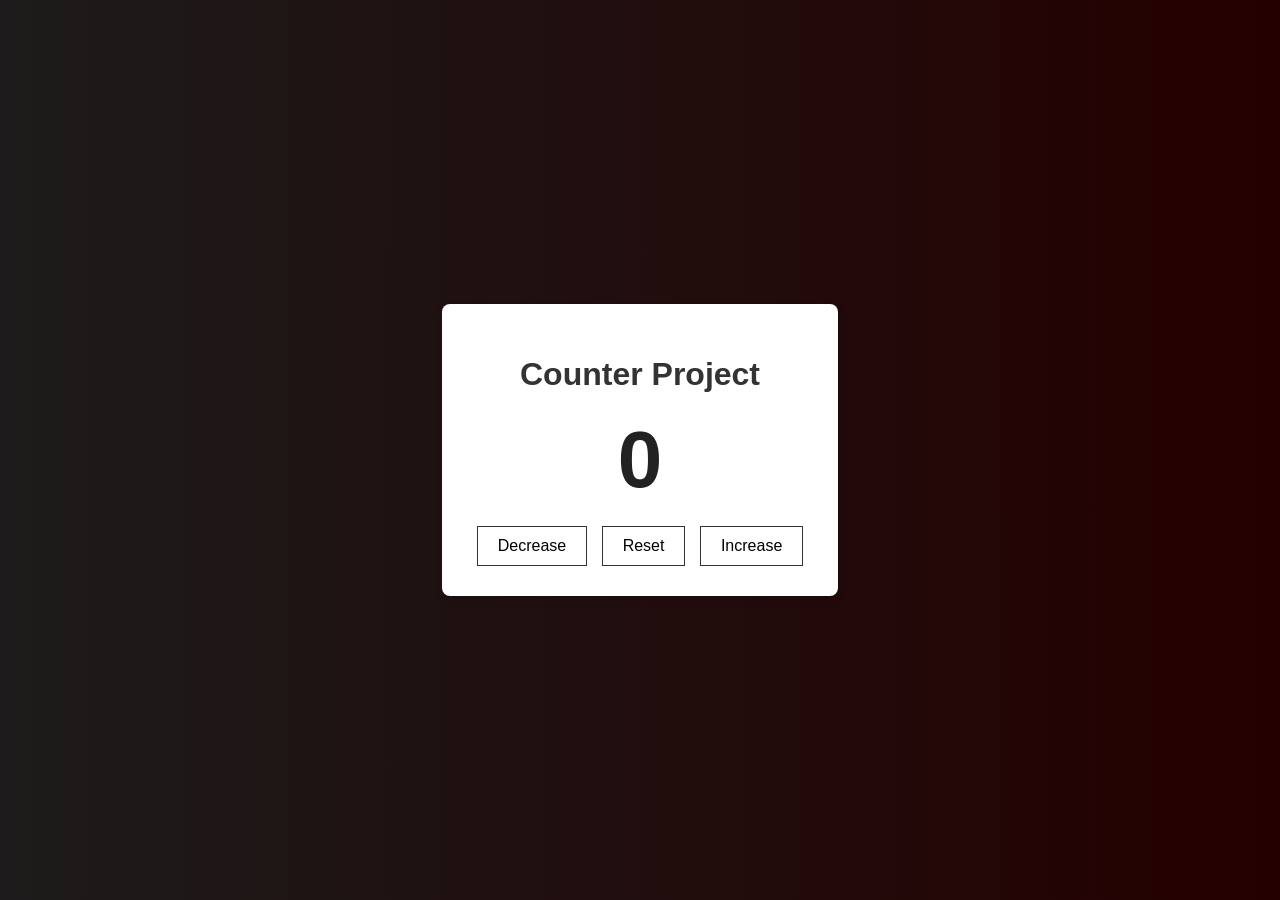
==== index.html @ afe7338d "Adding the 1-counter-app" ====
<!DOCTYPE html>
<html lang="en">

<head>
    <meta charset="UTF-8">
    <meta name="viewport" content="width=device-width, initial-scale=1.0">
    <title>Counter Project</title>
    <link rel="stylesheet" href="style.css">
</head>

<body>
    <div class="container">
        <h1>Counter Project</h1>
        <div id="counter">0</div>

        <div class="buttons">
            <button id="decBtn" class="btn dec">Decrease</button>
            <button id="resetBtn" class="btn reset">Reset</button>
            <button id="incBtn" class="btn inc">Increase</button>
        </div>
    </div>

    <script src="script.js"></script>
</body>

</html>
---- style.css ----
body {
    background: linear-gradient(to right, #1d1b1b, #250000);
    font-family: Arial, Helvetica, sans-serif;
    display: flex;
    justify-content: center;
    align-items: center;
    height: 100vh;
    margin: 0;
}

.container {
    text-align: center;
    background: white;
    padding: 30px;
    border-radius: 8px;
    box-shadow: 0 4px 10px rgba(0, 0, 0, 0.1);
}

h1 {
    color: #333;
    font-size: 2rem;
}

#counter {
    font-size: 5rem;
    font-weight: bold;
    margin: 20px 0;
    color: #222;
}

/* Button styles */
.btn {
    padding: 10px 20px;
    font-size: 1rem;
    margin: 0 5px;
    cursor: pointer;
    border: 1px solid #333;
    background: white;
    transition: 0.2s;
}

.btn:hover {
    background: #333;
    color: white;
}

.dec:hover {
    background: #e74c3c;
    border-color: #e74c3c;
}

.inc:hover {
    background: #2ecc71;
    border-color: #2ecc71;
}

.reset:hover {
    background: #3498db;
    border-color: #3498db;
}
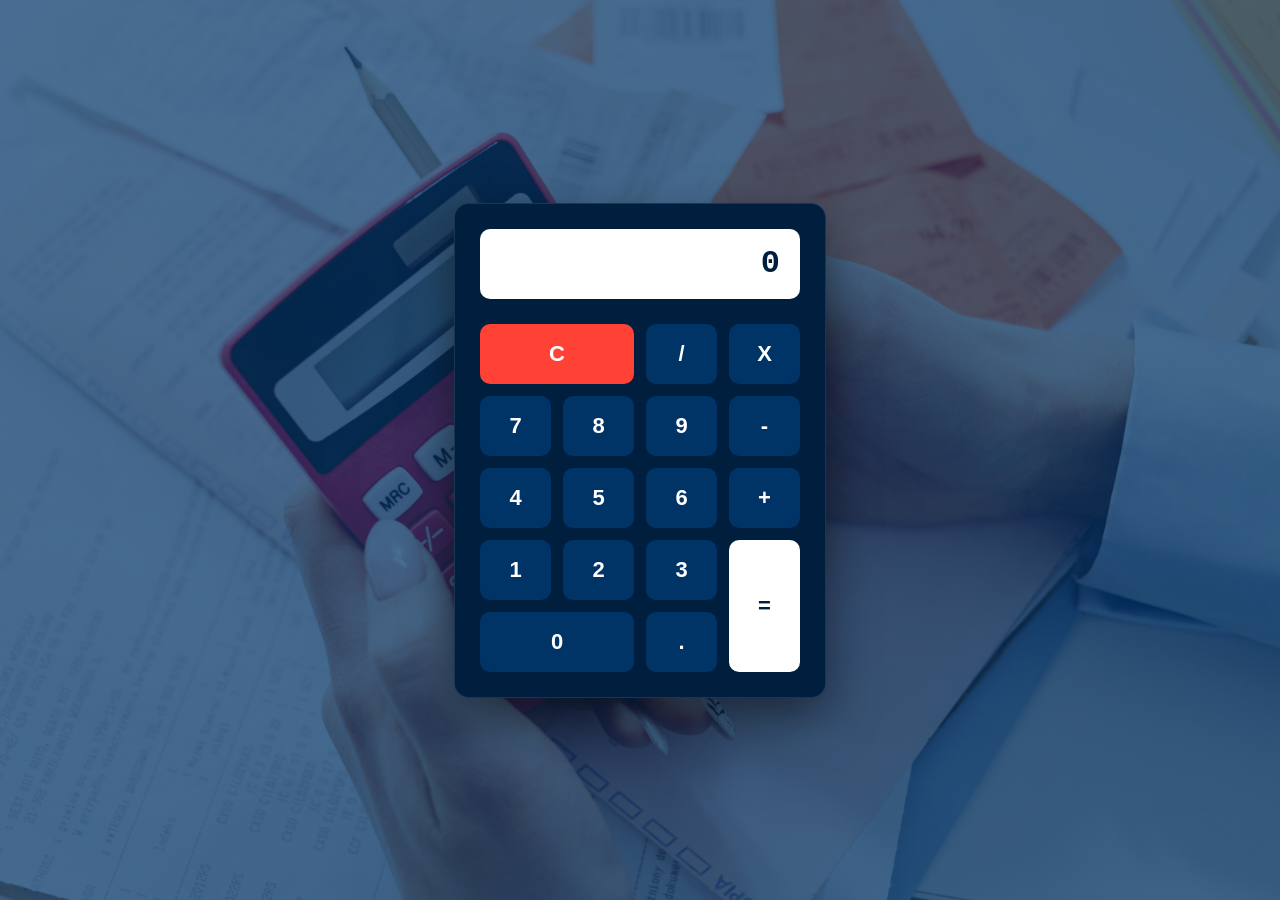
==== commit 790ce49a: "Add 4-calculator project" ====
--- a/index.html
+++ b/index.html
@@ -4,22 +4,39 @@
 <head>
     <meta charset="UTF-8">
     <meta name="viewport" content="width=device-width, initial-scale=1.0">
-    <title>Counter Project</title>
+    <title>Calculator</title>
     <link rel="stylesheet" href="style.css">
 </head>
 
 <body>
-    <div class="container">
-        <h1>Counter Project</h1>
-        <div id="counter">0</div>
+    <div class="main-wrap">
+        <div class="calc-box">
+            <div id="screen" class="display-area">0</div>
+            <div class="btn-grid">
+                <button class="btn btn-clear" onclick="clearAll()">C</button>
+                <button class="btn btn-op" onclick="setOp('/')">/</button>
+                <button class="btn btn-op" onclick="setOp('*')">X</button>
 
-        <div class="buttons">
-            <button id="decBtn" class="btn dec">Decrease</button>
-            <button id="resetBtn" class="btn reset">Reset</button>
-            <button id="incBtn" class="btn inc">Increase</button>
+                <button class="btn" onclick="addNum('7')">7</button>
+                <button class="btn" onclick="addNum('8')">8</button>
+                <button class="btn" onclick="addNum('9')">9</button>
+                <button class="btn btn-op" onclick="setOp('-')">-</button>
+
+                <button class="btn" onclick="addNum('4')">4</button>
+                <button class="btn" onclick="addNum('5')">5</button>
+                <button class="btn" onclick="addNum('6')">6</button>
+                <button class="btn btn-op" onclick="setOp('+')">+</button>
+
+                <button class="btn" onclick="addNum('1')">1</button>
+                <button class="btn" onclick="addNum('2')">2</button>
+                <button class="btn" onclick="addNum('3')">3</button>
+                <button class="btn btn-eq" onclick="calcResult()">=</button>
+
+                <button class="btn btn-zero" onclick="addNum('0')">0</button>
+                <button class="btn" onclick="addNum('.')">.</button>
+            </div>
         </div>
     </div>
-
     <script src="script.js"></script>
 </body>
 
--- a/style.css
+++ b/style.css
@@ -1,60 +1,105 @@
 body {
-    background: linear-gradient(to right, #1d1b1b, #250000);
-    font-family: Arial, Helvetica, sans-serif;
+    font-family: 'Segoe UI', Arial, sans-serif;
+    background: linear-gradient(rgba(0, 51, 102, 0.7), rgba(0, 51, 102, 0.7)), url('assets/bg.jpg');
+    background-size: cover;
+    background-position: center;
+    background-attachment: fixed;
+    height: 100vh;
+    margin: 0;
     display: flex;
     justify-content: center;
     align-items: center;
-    height: 100vh;
-    margin: 0;
+    color: white;
 }
 
-.container {
-    text-align: center;
-    background: white;
-    padding: 30px;
-    border-radius: 8px;
-    box-shadow: 0 4px 10px rgba(0, 0, 0, 0.1);
+.calc-box {
+    background: #001f3f;
+    padding: 25px;
+    border-radius: 15px;
+    width: 320px;
+    box-shadow: 0 20px 50px rgba(0, 0, 0, 0.5);
+    border: 1px solid rgba(255, 255, 255, 0.1);
 }
 
-h1 {
-    color: #333;
-    font-size: 2rem;
+.display-area {
+    background: #ffffff;
+    color: #001f3f;
+    height: 70px;
+    margin-bottom: 25px;
+    border-radius: 10px;
+    font-size: 32px;
+    display: flex;
+    align-items: center;
+    justify-content: flex-end;
+    padding: 0 20px;
+    font-family: 'Courier New', Courier, monospace;
+    font-weight: bold;
+    overflow: hidden;
+    overflow-wrap: break-word;
+    word-break: break-all;
 }
 
-#counter {
-    font-size: 5rem;
-    font-weight: bold;
-    margin: 20px 0;
-    color: #222;
+
+.btn-grid {
+    display: grid;
+    grid-template-columns: repeat(4, 1fr);
+    gap: 12px;
 }
 
-/* Button styles */
 .btn {
-    padding: 10px 20px;
-    font-size: 1rem;
-    margin: 0 5px;
+    height: 60px;
+    font-size: 22px;
+    font-weight: 600;
     cursor: pointer;
-    border: 1px solid #333;
-    background: white;
-    transition: 0.2s;
+    border: none;
+    border-radius: 10px;
+    background: #003366;
+    color: white;
+    transition: all 0.2s ease;
 }
 
 .btn:hover {
-    background: #333;
-    color: white;
+    background: #004080;
+    transform: scale(1.05);
 }
 
-.dec:hover {
-    background: #e74c3c;
-    border-color: #e74c3c;
+.btn:active {
+    transform: scale(0.95);
 }
 
-.inc:hover {
-    background: #2ecc71;
-    border-color: #2ecc71;
+.btn-eq {
+    background: #ffffff;
+    color: #001f3f;
+    grid-row: span 2;
+    height: 132px;
 }
 
-.reset:hover {
-    background: #3498db;
-    border-color: #3498db;
+.btn-eq:hover {
+    background: #eeeeee;
+}
+
+.btn-clear {
+    background: #ff4136;
+    color: white;
+    grid-column: span 2;
+}
+
+.btn-clear:hover {
+    background: #ff6056;
+}
+
+
+.btn-zero {
+    grid-column: span 2;
+}
+
+
+h2 {
+    text-transform: uppercase;
+    letter-spacing: 2px;
+    margin-bottom: 30px;
+}
+
+.main-wrap {
+    perspective: 1000px;
 }
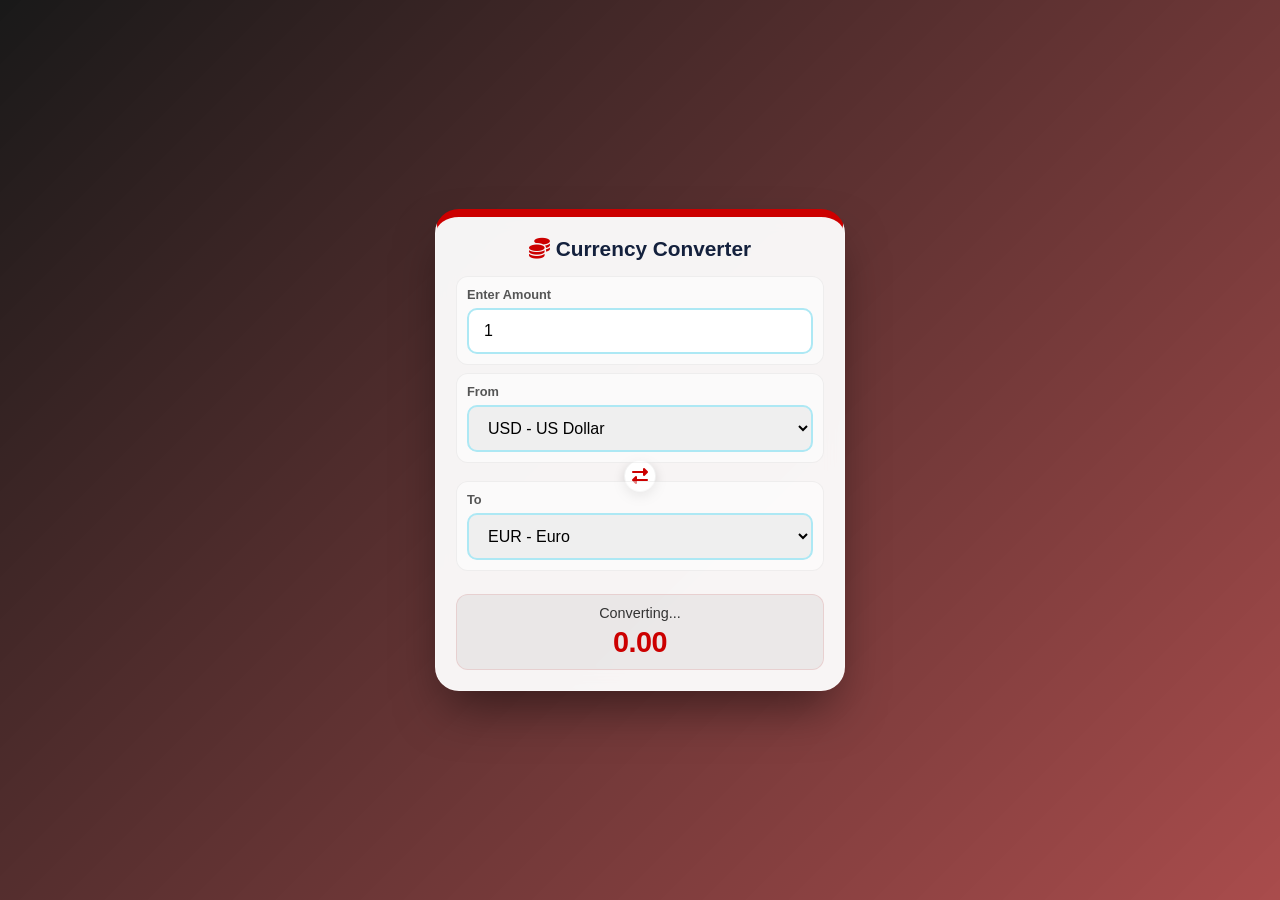
==== commit 9223a2dc: "Adding 11-currency-converter Project" ====
--- a/index.html
+++ b/index.html
@@ -1,43 +1,60 @@
-<!DOCTYPE html>
-<html lang="en">
-
-<head>
-    <meta charset="UTF-8">
-    <meta name="viewport" content="width=device-width, initial-scale=1.0">
-    <title>Calculator</title>
-    <link rel="stylesheet" href="style.css">
-</head>
-
-<body>
-    <div class="main-wrap">
-        <div class="calc-box">
-            <div id="screen" class="display-area">0</div>
-            <div class="btn-grid">
-                <button class="btn btn-clear" onclick="clearAll()">C</button>
-                <button class="btn btn-op" onclick="setOp('/')">/</button>
-                <button class="btn btn-op" onclick="setOp('*')">X</button>
-
-                <button class="btn" onclick="addNum('7')">7</button>
-                <button class="btn" onclick="addNum('8')">8</button>
-                <button class="btn" onclick="addNum('9')">9</button>
-                <button class="btn btn-op" onclick="setOp('-')">-</button>
-
-                <button class="btn" onclick="addNum('4')">4</button>
-                <button class="btn" onclick="addNum('5')">5</button>
-                <button class="btn" onclick="addNum('6')">6</button>
-                <button class="btn btn-op" onclick="setOp('+')">+</button>
-
-                <button class="btn" onclick="addNum('1')">1</button>
-                <button class="btn" onclick="addNum('2')">2</button>
-                <button class="btn" onclick="addNum('3')">3</button>
-                <button class="btn btn-eq" onclick="calcResult()">=</button>
-
-                <button class="btn btn-zero" onclick="addNum('0')">0</button>
-                <button class="btn" onclick="addNum('.')">.</button>
-            </div>
-        </div>
-    </div>
-    <script src="script.js"></script>
-</body>
-
+<!DOCTYPE html>
+<html lang="en">
+
+<head>
+    <meta charset="UTF-8">
+    <meta name="viewport" content="width=device-width, initial-scale=1.0">
+    <title>Global Currency Converter</title>
+    <link rel="stylesheet" href="style.css">
+    <!-- Font Awesome for icons -->
+    <link rel="stylesheet" href="https://cdnjs.cloudflare.com/ajax/libs/font-awesome/6.4.0/css/all.min.css">
+</head>
+
+<body>
+    <div class="background">
+        <span></span><span></span><span></span><span></span><span></span>
+        <span></span><span></span><span></span><span></span><span></span>
+        <span></span><span></span><span></span><span></span>
+    </div>
+    <div class="page-overlay"></div>
+
+    <main class="converter-container">
+        <div class="converter-card">
+            <h1><i class="fas fa-coins"></i> Currency Converter</h1>
+
+            <div class="input-group">
+                <label for="amount">Enter Amount</label>
+                <input type="number" id="amount" value="1" placeholder="100.00">
+            </div>
+
+            <div class="conversion-row">
+                <div class="select-group">
+                    <label>From</label>
+                    <select id="from-currency">
+                        <option value="USD">USD - US Dollar</option>
+                    </select>
+                </div>
+
+                <div class="swap-icon">
+                    <i class="fas fa-exchange-alt"></i>
+                </div>
+
+                <div class="select-group">
+                    <label>To</label>
+                    <select id="to-currency">
+                        <option value="EUR">EUR - Euro</option>
+                    </select>
+                </div>
+            </div>
+
+            <div class="result-area">
+                <p id="conversion-text">Converting...</p>
+                <h2 id="result-text">0.00</h2>
+            </div>
+        </div>
+    </main>
+
+    <script src="script.js"></script>
+</body>
+
 </html>
--- a/style.css
+++ b/style.css
@@ -1,105 +1,164 @@
-body {
-    font-family: 'Segoe UI', Arial, sans-serif;
-    background: linear-gradient(rgba(0, 51, 102, 0.7), rgba(0, 51, 102, 0.7)), url('assets/bg.jpg');
-    background-size: cover;
-    background-position: center;
-    background-attachment: fixed;
-    height: 100vh;
-    margin: 0;
-    display: flex;
-    justify-content: center;
-    align-items: center;
-    color: white;
-}
-
-.calc-box {
-    background: #001f3f;
-    padding: 25px;
-    border-radius: 15px;
-    width: 320px;
-    box-shadow: 0 20px 50px rgba(0, 0, 0, 0.5);
-    border: 1px solid rgba(255, 255, 255, 0.1);
-}
-
-.display-area {
-    background: #ffffff;
-    color: #001f3f;
-    height: 70px;
-    margin-bottom: 25px;
-    border-radius: 10px;
-    font-size: 32px;
-    display: flex;
-    align-items: center;
-    justify-content: flex-end;
-    padding: 0 20px;
-    font-family: 'Courier New', Courier, monospace;
-    font-weight: bold;
-    overflow: hidden;
-    overflow-wrap: break-word;
-    word-break: break-all;
-}
-
-
-.btn-grid {
-    display: grid;
-    grid-template-columns: repeat(4, 1fr);
-    gap: 12px;
-}
-
-.btn {
-    height: 60px;
-    font-size: 22px;
-    font-weight: 600;
-    cursor: pointer;
-    border: none;
-    border-radius: 10px;
-    background: #003366;
-    color: white;
-    transition: all 0.2s ease;
-}
-
-.btn:hover {
-    background: #004080;
-    transform: scale(1.05);
-}
-
-.btn:active {
-    transform: scale(0.95);
-}
-
-.btn-eq {
-    background: #ffffff;
-    color: #001f3f;
-    grid-row: span 2;
-    height: 132px;
-}
-
-.btn-eq:hover {
-    background: #eeeeee;
-}
-
-.btn-clear {
-    background: #ff4136;
-    color: white;
-    grid-column: span 2;
-}
-
-.btn-clear:hover {
-    background: #ff6056;
-}
-
-
-.btn-zero {
-    grid-column: span 2;
-}
-
-
-h2 {
-    text-transform: uppercase;
-    letter-spacing: 2px;
-    margin-bottom: 30px;
-}
-
-.main-wrap {
-    perspective: 1000px;
+* {
+    margin: 0;
+    padding: 0;
+    box-sizing: border-box;
+    font-family: 'Segoe UI', Tahoma, Geneva, Verdana, sans-serif;
+}
+
+body {
+    min-height: 100vh;
+    display: flex;
+    justify-content: center;
+    align-items: center;
+    background: url('assets/bg.jpg') no-repeat center center fixed;
+    background-size: cover;
+    padding: 40px 0;
+}
+
+.page-overlay {
+    position: fixed;
+    top: 0;
+    left: 0;
+    width: 100%;
+    height: 100%;
+    background: linear-gradient(135deg, rgba(0, 0, 0, 0.9) 0%, rgba(133, 0, 0, 0.7) 100%);
+    z-index: 1;
+}
+
+.converter-container {
+    position: relative;
+    z-index: 10;
+    width: 100%;
+    max-width: 450px;
+    padding: 20px;
+}
+
+.converter-card {
+    background: rgba(255, 255, 255, 0.95);
+    backdrop-filter: blur(10px);
+    padding: 20px;
+    border-radius: 24px;
+    box-shadow: 0 25px 50px -12px rgba(0, 0, 0, 0.5);
+    border: 1px solid rgba(255, 255, 255, 0.3);
+    border-top: 8px solid #cc0000;
+}
+
+h1 {
+    text-align: center;
+    color: #14213d;
+    font-size: 1.3rem;
+    margin-bottom: 15px;
+}
+
+h1 i {
+    color: #cc0000;
+}
+
+.input-group,
+.select-group {
+    display: flex;
+    flex-direction: column;
+    margin-bottom: 8px;
+    background: rgba(255, 255, 255, 0.5);
+    padding: 10px;
+    border-radius: 12px;
+    border: 1px solid rgba(0, 0, 0, 0.05);
+}
+
+label {
+    font-size: 0.8rem;
+    font-weight: 700;
+    color: #555;
+    margin-bottom: 6px;
+}
+
+input,
+select {
+    padding: 12px 15px;
+    border: 2px solid #ade8f4;
+    /* Light blue border */
+    border-radius: 10px;
+    font-size: 1rem;
+    outline: none;
+    transition: 0.3s;
+}
+
+input:focus,
+select:focus {
+    border-color: #cc0000;
+}
+
+.conversion-row {
+    display: flex;
+    flex-direction: column;
+    gap: 5px;
+    margin-bottom: 15px;
+    position: relative;
+}
+
+.swap-icon {
+    align-self: center;
+    background: #ffffff;
+    width: 32px;
+    height: 32px;
+    display: flex;
+    align-items: center;
+    justify-content: center;
+    border-radius: 50%;
+    color: #cc0000;
+    font-size: 1rem;
+    cursor: pointer;
+    box-shadow: 0 4px 12px rgba(0, 0, 0, 0.15);
+    border: 1px solid rgba(0, 0, 0, 0.05);
+    margin: -16px 0;
+    z-index: 10;
+    transition: all 0.3s cubic-bezier(0.175, 0.885, 0.32, 1.275);
+}
+
+.swap-icon:hover {
+    transform: scale(1.2) rotate(180deg);
+}
+
+.select-group {
+    flex: 1;
+    position: relative;
+    z-index: 20;
+}
+
+.result-area {
+    text-align: center;
+    padding: 10px;
+    background: rgba(0, 0, 0, 0.05);
+    border-radius: 12px;
+    border: 1px solid rgba(204, 0, 0, 0.1);
+    margin-top: 5px;
+}
+
+#conversion-text {
+    font-size: 0.9rem;
+    color: #333;
+    margin-bottom: 5px;
+}
+
+#result-text {
+    font-size: 1.8rem;
+    color: #cc0000;
+    font-weight: 800;
+    letter-spacing: -0.5px;
+}
+
+@media (max-width: 480px) {
+    .converter-card {
+        padding: 25px;
+    }
+
+    .conversion-row {
+        flex-direction: column;
+        gap: 10px;
+    }
+
+    .swap-icon {
+        transform: rotate(90deg);
+        margin: 0;
+    }
 }
